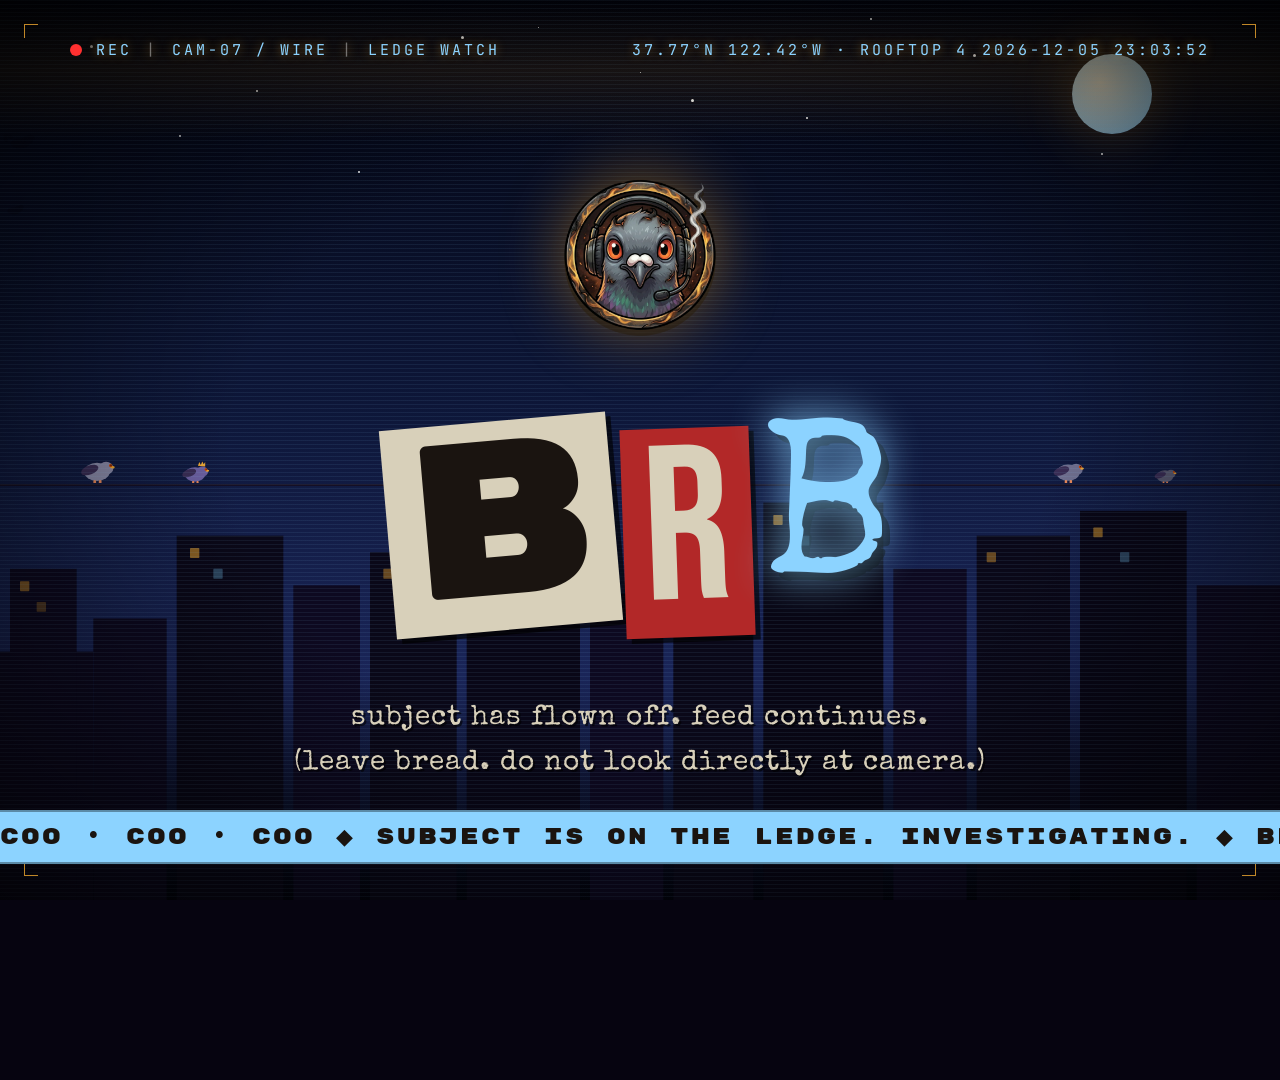
==== obs/02-brb.html @ 82a1c63d "Initial commit: Ledge Watch OBS overlay system Ransom-note/dusk-rooftop surveillance aesthetic for K" ====
<!DOCTYPE html>
<html>
<head>
<meta charset="UTF-8">
<title>KP · BRB</title>
<link rel="stylesheet" href="ledge.css">
</head>
<body class="with-bg">
<div id="root" style="position:absolute;inset:0"></div>
<script src="ledge.js"></script>
<script>
  const root = document.getElementById('root');
  LedgeWatch.rooftop(root);
  LedgeWatch.topStrip(root);
  LedgeWatch.typo(root, 'BRB', [
    'subject has flown off. feed continues.',
    '(leave bread. do not look directly at camera.)',
  ], { logo: 'assets/logo.png' });
  LedgeWatch.ticker(root);
</script>
</body>
</html>
---- obs/ledge.css ----
/* KrispyPidgeon · Ledge Watch overlay system
   Shared CSS — used by every scene HTML in /obs/. Lives alongside obs/ledge.js.
   All scenes are 1920×1080, transparent OBS browser sources. */

@import url('https://fonts.googleapis.com/css2?family=Bebas+Neue&family=Barlow+Condensed:wght@400;500;600;700;800&family=JetBrains+Mono:wght@400;500;700&family=Rubik+Mono+One&family=Special+Elite&display=swap');

:root {
  /* DUSK (default) — purple dusk + amber */
  --sky1: #060410;
  --sky2: #2a1858;
  --sky3: #3d2060;
  --paper: #e8dfc6;
  --ink: #1a1410;
  --stamp: #c43020;
  --hl: #f0a830;
  --muted: #8870c0;
  --crumb: #c49040;
  --crumb-d: #6b4820;
  --scanline: rgba(240,168,48,0.08);
}

/* DAWN — warm burgundy / rust / gold. Used 04:00–10:00 local. */
:root[data-palette="dawn"] {
  --sky1: #160810;
  --sky2: #5a1f3a;
  --sky3: #8a3540;
  --paper: #eadfbc;
  --stamp: #a02010;
  --hl: #ffb84a;
  --muted: #e08a8a;
  --crumb: #c68038;
  --crumb-d: #6b3820;
  --scanline: rgba(255,184,74,0.08);
}

/* MIDNIGHT — deep navy + icy cyan. Used 19:00–04:00 local. */
:root[data-palette="midnight"] {
  --sky1: #02030d;
  --sky2: #0d1638;
  --sky3: #1a2558;
  --paper: #d8d0ba;
  --stamp: #b22828;
  --hl: #8cd3ff;
  --muted: #5570b0;
  --crumb: #6faad0;
  --crumb-d: #2a4870;
  --scanline: rgba(140,211,255,0.08);
}

* { box-sizing: border-box; margin: 0; padding: 0; }
html, body {
  width: 1920px; height: 1080px;
  background: transparent;                 /* OBS browser source transparency */
  color: #e8e4f0;
  font-family: 'Barlow Condensed', sans-serif;
  overflow: hidden;
}
body.with-bg { background: #060410; }      /* full-screen scenes only */

/* ---------- Rooftop background (reused on starting/brb/ending full-screen) ---------- */
.rooftop {
  position: absolute; inset: 0; overflow: hidden;
  background: linear-gradient(180deg, var(--sky1) 0%, var(--sky2) 45%, var(--sky3) 75%, var(--sky1) 100%);
}
.rooftop .moon {
  position: absolute; top: 6%; right: 10%; width: 80px; height: 80px;
  background: radial-gradient(circle at 35% 35%, #fff8e0, var(--hl));
  border-radius: 50%;
  box-shadow: 0 0 50px rgba(240,168,48,0.33), 0 0 120px rgba(240,168,48,0.13);
  opacity: 0.85;
}
.rooftop .star { position: absolute; background: #fff; border-radius: 50%; animation: kp-blink 3s ease-in-out infinite; }
.rooftop .wire { position: absolute; bottom: 46%; left: 0; right: 0; height: 2px; background: #150f24; }
.rooftop .pigeon-row { position: absolute; bottom: 46%; left: 0; right: 0; }
.rooftop .pigeon-row > div { position: absolute; bottom: 0; transform-origin: bottom center; animation: kp-bob 1s ease-in-out infinite; }
.rooftop svg.skyline { position: absolute; bottom: 0; left: 0; width: 100%; height: 46%; }

/* scanlines + rolling scan */
.scanlines {
  position: absolute; inset: 0; pointer-events: none;
  background: repeating-linear-gradient(0deg, transparent 0px, transparent 3px, var(--scanline) 3px, var(--scanline) 4px);
}
.scan-band {
  position: absolute; left: 0; right: 0; height: 140px; top: 0; pointer-events: none;
  background: linear-gradient(180deg, transparent, rgba(240,168,48,0.10), transparent);
  animation: kp-scan 11s linear infinite;
}
.vignette {
  position: absolute; inset: 0; pointer-events: none;
  background: radial-gradient(ellipse at center, transparent 45%, rgba(0,0,0,0.75) 100%);
}
.cctv-corner { position: absolute; opacity: 0.8; }
.cctv-corner svg { display: block; }

/* ---------- Top strip (REC / CAM / timestamp) ---------- */
.top-strip {
  position: absolute; top: 40px; left: 70px; right: 70px;
  display: flex; justify-content: space-between; align-items: center;
  font-family: 'JetBrains Mono'; font-size: 15px; letter-spacing: 3px;
  color: var(--hl); text-shadow: 0 0 10px rgba(240,168,48,0.55);
  z-index: 40;
}
.top-strip .rec-dot {
  width: 12px; height: 12px; background: #ff3030; border-radius: 50%;
  animation: kp-red-blink 1s ease-in-out infinite;
}
.top-strip > div { display: flex; align-items: center; gap: 14px; }
.top-strip .sep { color: rgba(255,255,255,0.4); }

/* ---------- Goal bar (paper slip with crumb pile) ---------- */
.goal {
  position: absolute; bottom: 150px; left: 40px; width: 560px;
  background: var(--paper); color: var(--ink);
  padding: 16px 20px 14px;
  box-shadow: 5px 5px 0 rgba(0,0,0,0.55), 0 0 0 2px rgba(0,0,0,0.3);
  transform: rotate(-1.2deg);
  font-family: 'Special Elite';
  z-index: 30;
}
.goal .stamp {
  position: absolute; top: -14px; right: -12px;
  background: var(--stamp); color: var(--paper); padding: 6px 14px;
  font-family: 'JetBrains Mono'; font-size: 12px; letter-spacing: 3px; font-weight: 700;
  transform: rotate(6deg); box-shadow: 2px 2px 0 rgba(0,0,0,0.3);
}
.goal .head { display: flex; justify-content: space-between; align-items: flex-start; gap: 12px; margin-bottom: 8px; }
.goal .head .title { font-size: 26px; font-weight: 700; line-height: 1.1; flex: 1; }
.goal .head .pct { font-family: 'Rubik Mono One'; font-size: 30px; color: var(--stamp); }
.goal .head .pct .den { font-size: 17px; opacity: 0.6; }
.goal .caption { font-size: 15px; letter-spacing: 1px; margin-top: 4px; margin-bottom: 12px; }
.goal .track {
  position: relative; height: 68px; border-top: 2px dashed var(--ink); padding-top: 6px;
}
.goal .crumb {
  position: absolute;
  border-radius: 40% 60% 50% 40%;
  transition: all 0.6s cubic-bezier(.2,1.4,.4,1);
}
.goal .crumb.on  { background: var(--crumb); border: 1px solid var(--crumb-d); box-shadow: 1px 1px 0 rgba(0,0,0,0.4); }
.goal .crumb.off { background: transparent; border: 1px dashed rgba(26,20,16,0.33); }
.goal .peck {
  position: absolute; bottom: 0;
  animation: kp-waddle 0.8s ease-in-out infinite;
  transform-origin: bottom center;
  transition: left 0.6s cubic-bezier(.2,1.4,.4,1);
}
.goal .foot { display: flex; justify-content: space-between; margin-top: 6px; font-size: 13px; opacity: 0.75; }

/* ---------- Alert (ransom-note paper card) ---------- */
.alert-host {
  position: absolute; top: 140px; right: 48px; z-index: 60;
  pointer-events: none;
}
.alert {
  background: var(--paper); color: var(--ink);
  padding: 20px 28px;
  box-shadow: 6px 6px 0 rgba(0,0,0,0.6), 0 0 0 2px rgba(0,0,0,0.3);
  transform: rotate(2deg);
  max-width: 520px; position: relative;
  animation: kp-alert-in 0.55s cubic-bezier(.2,1.3,.4,1) both;
}
.alert .badge {
  position: absolute; top: -18px; left: -16px;
  background: var(--stamp); color: var(--paper); padding: 8px 14px;
  font-family: 'JetBrains Mono'; font-size: 12px; letter-spacing: 3px; font-weight: 700;
  transform: rotate(-8deg); box-shadow: 3px 3px 0 rgba(0,0,0,0.3);
}
.alert .name {
  font-family: 'Rubik Mono One'; font-size: 34px; letter-spacing: 1px; line-height: 1.1;
  display: flex; flex-wrap: wrap; gap: 6px;
}
.alert .name span { display: inline-block; }
.alert .msg { font-family: 'Special Elite'; font-size: 18px; margin-top: 10px; letter-spacing: 0.5px; }
.alert .msg b { background: var(--hl); color: var(--ink); padding: 0 6px; font-weight: 400; }
.alert .meta { font-family: 'JetBrains Mono'; font-size: 11px; letter-spacing: 3px; margin-top: 10px; opacity: 0.6; }

/* ---------- Timer (little paper slip) ---------- */
.timer {
  position: absolute; top: 140px; right: 70px; z-index: 35;
  background: var(--paper); color: var(--ink);
  padding: 10px 16px;
  font-family: 'JetBrains Mono';
  box-shadow: 3px 3px 0 rgba(0,0,0,0.55);
  transform: rotate(1deg);
}
.timer .lbl { font-size: 11px; letter-spacing: 4px; opacity: 0.6; }
.timer .val { font-size: 30px; letter-spacing: 3px; font-weight: 700; }

/* ---------- Chat panel ---------- */
.chat {
  position: absolute; right: 32px; bottom: 250px; width: 420px;
  background: rgba(10,8,20,0.78);
  backdrop-filter: blur(6px);
  border: 1px dashed var(--hl);
  padding: 14px 16px;
  font-family: 'JetBrains Mono'; font-size: 14px;
  z-index: 30;
}
.chat .hdr { font-size: 12px; letter-spacing: 3px; color: var(--hl); margin-bottom: 8px; font-weight: 700; }
.chat .msg { margin-bottom: 4px; letter-spacing: 0.3px; animation: kp-chat-in 0.25s ease-out both; word-break: break-word; }
.chat .msg .u { font-weight: 700; }
.chat .msg .sep { color: rgba(255,255,255,0.4); margin: 0 6px; }
.chat .msg .c { color: #e8dfc6; }

/* ---------- Webcam frame (CCTV-styled) ---------- */
.cam {
  position: absolute; z-index: 25;
  background: radial-gradient(ellipse at center, var(--sky2), var(--sky1));
  border: 3px solid var(--hl);
  box-shadow: 0 0 40px rgba(240,168,48,0.4), inset 0 0 60px rgba(0,0,0,0.8);
  animation: kp-cam-flicker 6s infinite;
  overflow: hidden;
}
.cam svg.silhouette { position: absolute; inset: 0; width: 100%; height: 100%; opacity: 0.45; }
.cam .corner { position: absolute; }
.cam .lbl { position: absolute; top: 12px; left: 14px; font-family: 'JetBrains Mono'; font-size: 12px; letter-spacing: 3px; color: var(--hl); text-shadow: 0 0 8px rgba(240,168,48,0.8); }
.cam .rec  { position: absolute; top: 12px; right: 14px; display: flex; align-items: center; gap: 6px; font-family: 'JetBrains Mono'; font-size: 11px; letter-spacing: 2px; color: #ff4040; }
.cam .rec-dot { width: 8px; height: 8px; background: #ff4040; border-radius: 50%; animation: kp-red-blink 1.3s ease-in-out infinite; }
.cam .plate {
  position: absolute; bottom: -16px; left: 50%; transform: translateX(-50%) rotate(-2deg);
  background: var(--paper); color: var(--ink); padding: 6px 16px;
  font-family: 'Rubik Mono One'; font-size: 20px; letter-spacing: 2px;
  box-shadow: 3px 3px 0 rgba(0,0,0,0.5); white-space: nowrap;
}
.cam .plate .hl-bg { background: var(--stamp); color: var(--paper); padding: 0 4px; }

/* ---------- Ticker ---------- */
.ticker {
  position: absolute; bottom: 36px; left: 0; right: 0; height: 54px;
  background: var(--hl); color: var(--ink);
  display: flex; align-items: center; overflow: hidden;
  font-family: 'Rubik Mono One'; font-size: 22px; letter-spacing: 2px;
  z-index: 40;
  box-shadow: inset 0 2px 0 rgba(0,0,0,0.35), inset 0 -2px 0 rgba(0,0,0,0.35);
}
.ticker .track { display: flex; white-space: nowrap; animation: kp-ticker 60s linear infinite; will-change: transform; }
.ticker .track span { padding-right: 40px; }

/* ---------- Big ransom-note interstitial text ---------- */
.typo {
  position: absolute; inset: 0; display: flex; align-items: center; justify-content: center; z-index: 20;
}
.typo .inner { text-align: center; }
.typo .logo-mark {
  display: block;
  margin: 0 auto 32px;
  object-fit: contain;
  filter: drop-shadow(0 0 32px rgba(240,168,48,0.45)) drop-shadow(0 6px 0 rgba(0,0,0,0.55));
}
.typo .title { display: inline-flex; gap: 8px; flex-wrap: wrap; justify-content: center; max-width: 1400px; }
.typo .title span {
  font-size: 220px; padding: 0 20px; line-height: 0.95; display: inline-block;
  box-shadow: 5px 5px 0 rgba(0,0,0,0.65);
}
.typo .title .a { font-family: 'Rubik Mono One'; background: var(--paper); color: var(--ink); }
.typo .title .b { font-family: 'Bebas Neue';     background: var(--stamp); color: var(--paper); }
.typo .title .c { font-family: 'Special Elite';  background: transparent; color: var(--hl); box-shadow: none; text-shadow: 0 0 40px var(--hl), 8px 8px 0 rgba(0,0,0,0.6); padding: 0; }
.typo .title .d { font-family: 'Barlow Condensed'; background: var(--paper); color: var(--ink); font-weight: 800; }
.typo .sub { margin-top: 60px; font-family: 'Special Elite'; font-size: 28px; color: var(--paper); letter-spacing: 1px; line-height: 1.6; text-shadow: 2px 2px 0 rgba(0,0,0,0.6); }

/* ---------- Flying silhouette ---------- */
.flyer { position: absolute; left: 0; animation: kp-fly linear infinite; opacity: 0.3; pointer-events: none; }

/* ---------- Keyframes ---------- */
@keyframes kp-fly      { from { transform: translateX(-120px); } to { transform: translateX(2040px); } }
@keyframes kp-bob      { 0%,100% { transform: rotate(-3deg); } 50% { transform: rotate(3deg) translateY(-2px); } }
@keyframes kp-waddle   { 0%,100% { transform: rotate(-4deg); } 50% { transform: rotate(4deg) translateY(-3px); } }
@keyframes kp-blink    { 0%,100% { opacity: 0.9; } 50% { opacity: 0.2; } }
@keyframes kp-scan     { 0% { transform: translateY(-100%); } 100% { transform: translateY(100%); } }
@keyframes kp-red-blink{ 0%,100% { opacity: 1; } 50% { opacity: 0.2; } }
@keyframes kp-cam-flicker { 0%, 97%, 100% { opacity: 1; } 98% { opacity: 0.6; } 99% { opacity: 0.9; } }
@keyframes kp-ticker   { from { transform: translateX(0); } to { transform: translateX(-50%); } }
@keyframes kp-alert-in { 0% { transform: translateX(-60%) rotate(-4deg); opacity: 0; } 60% { transform: translateX(0) rotate(2.5deg); opacity: 1; } 100% { transform: translateX(0) rotate(2deg); opacity: 1; } }
@keyframes kp-chat-in  { 0% { transform: translateX(-12px); opacity: 0; } 100% { transform: translateX(0); opacity: 1; } }
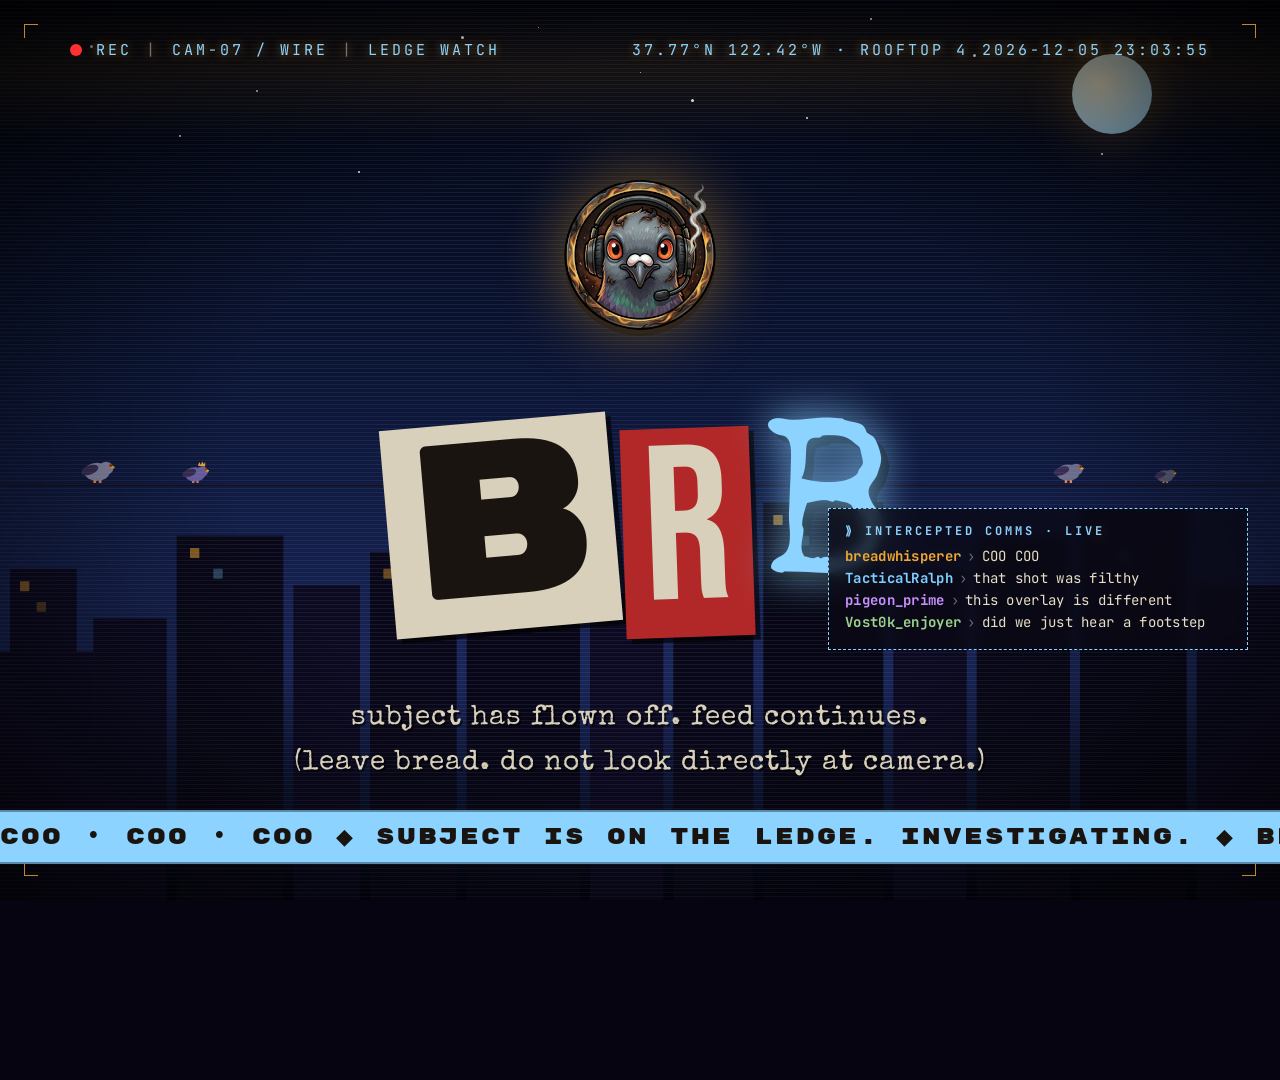
==== commit 4ae29956: "Add live chat to Starting Soon / BRB / Ending Community stays visible during pre-stream, breaks, and" ====
--- a/obs/02-brb.html
+++ b/obs/02-brb.html
@@ -9,6 +9,12 @@
 <div id="root" style="position:absolute;inset:0"></div>
 <script src="ledge.js"></script>
 <script>
+  const qs = new URLSearchParams(location.search);
+  // URL params:
+  //   channel — Twitch channel for live chat (community stays visible during breaks)
+  //   sim     — set to 0 to disable sim chat when no channel provided
+  const channel = qs.get('channel') || '';
+
   const root = document.getElementById('root');
   LedgeWatch.rooftop(root);
   LedgeWatch.topStrip(root);
@@ -16,6 +22,12 @@
     'subject has flown off. feed continues.',
     '(leave bread. do not look directly at camera.)',
   ], { logo: 'assets/logo.png' });
+
+  // Chat — keeps community alive during the break
+  const simulate = channel ? false : (qs.get('sim') !== '0');
+  const chat = LedgeWatch.chat(root, { simulate });
+  if (channel) LedgeWatch.twitchChat(channel, (m) => chat.add(m));
+
   LedgeWatch.ticker(root);
 </script>
 </body>
--- a/obs/ledge.css
+++ b/obs/ledge.css
@@ -109,27 +109,27 @@
 
 /* ---------- Goal bar (paper slip with crumb pile) ---------- */
 .goal {
-  position: absolute; bottom: 150px; left: 40px; width: 560px;
+  position: absolute; bottom: 150px; left: 40px; width: 380px;
   background: var(--paper); color: var(--ink);
-  padding: 16px 20px 14px;
-  box-shadow: 5px 5px 0 rgba(0,0,0,0.55), 0 0 0 2px rgba(0,0,0,0.3);
+  padding: 10px 14px 10px;
+  box-shadow: 4px 4px 0 rgba(0,0,0,0.55), 0 0 0 2px rgba(0,0,0,0.3);
   transform: rotate(-1.2deg);
   font-family: 'Special Elite';
   z-index: 30;
 }
 .goal .stamp {
-  position: absolute; top: -14px; right: -12px;
-  background: var(--stamp); color: var(--paper); padding: 6px 14px;
-  font-family: 'JetBrains Mono'; font-size: 12px; letter-spacing: 3px; font-weight: 700;
+  position: absolute; top: -10px; right: -10px;
+  background: var(--stamp); color: var(--paper); padding: 3px 8px;
+  font-family: 'JetBrains Mono'; font-size: 9px; letter-spacing: 2px; font-weight: 700;
   transform: rotate(6deg); box-shadow: 2px 2px 0 rgba(0,0,0,0.3);
 }
-.goal .head { display: flex; justify-content: space-between; align-items: flex-start; gap: 12px; margin-bottom: 8px; }
-.goal .head .title { font-size: 26px; font-weight: 700; line-height: 1.1; flex: 1; }
-.goal .head .pct { font-family: 'Rubik Mono One'; font-size: 30px; color: var(--stamp); }
-.goal .head .pct .den { font-size: 17px; opacity: 0.6; }
-.goal .caption { font-size: 15px; letter-spacing: 1px; margin-top: 4px; margin-bottom: 12px; }
+.goal .head { display: flex; justify-content: space-between; align-items: flex-start; gap: 10px; margin-bottom: 4px; }
+.goal .head .title { font-size: 17px; font-weight: 700; line-height: 1.05; flex: 1; letter-spacing: 0.5px; }
+.goal .head .pct { font-family: 'Rubik Mono One'; font-size: 22px; color: var(--stamp); line-height: 1; }
+.goal .head .pct .den { font-size: 12px; opacity: 0.6; }
+.goal .caption { font-size: 11px; letter-spacing: 0.5px; margin-top: 2px; margin-bottom: 8px; opacity: 0.85; }
 .goal .track {
-  position: relative; height: 68px; border-top: 2px dashed var(--ink); padding-top: 6px;
+  position: relative; height: 40px; border-top: 2px dashed var(--ink); padding-top: 4px;
 }
 .goal .crumb {
   position: absolute;
@@ -144,7 +144,7 @@
   transform-origin: bottom center;
   transition: left 0.6s cubic-bezier(.2,1.4,.4,1);
 }
-.goal .foot { display: flex; justify-content: space-between; margin-top: 6px; font-size: 13px; opacity: 0.75; }
+.goal .foot { display: flex; justify-content: space-between; margin-top: 4px; font-size: 10px; opacity: 0.75; gap: 8px; }
 
 /* ---------- Alert (ransom-note paper card) ---------- */
 .alert-host {
@@ -233,7 +233,7 @@
   z-index: 40;
   box-shadow: inset 0 2px 0 rgba(0,0,0,0.35), inset 0 -2px 0 rgba(0,0,0,0.35);
 }
-.ticker .track { display: flex; white-space: nowrap; animation: kp-ticker 60s linear infinite; will-change: transform; }
+.ticker .track { display: flex; white-space: nowrap; animation: kp-ticker 160s linear infinite; will-change: transform; }
 .ticker .track span { padding-right: 40px; }
 
 /* ---------- Big ransom-note interstitial text ---------- */
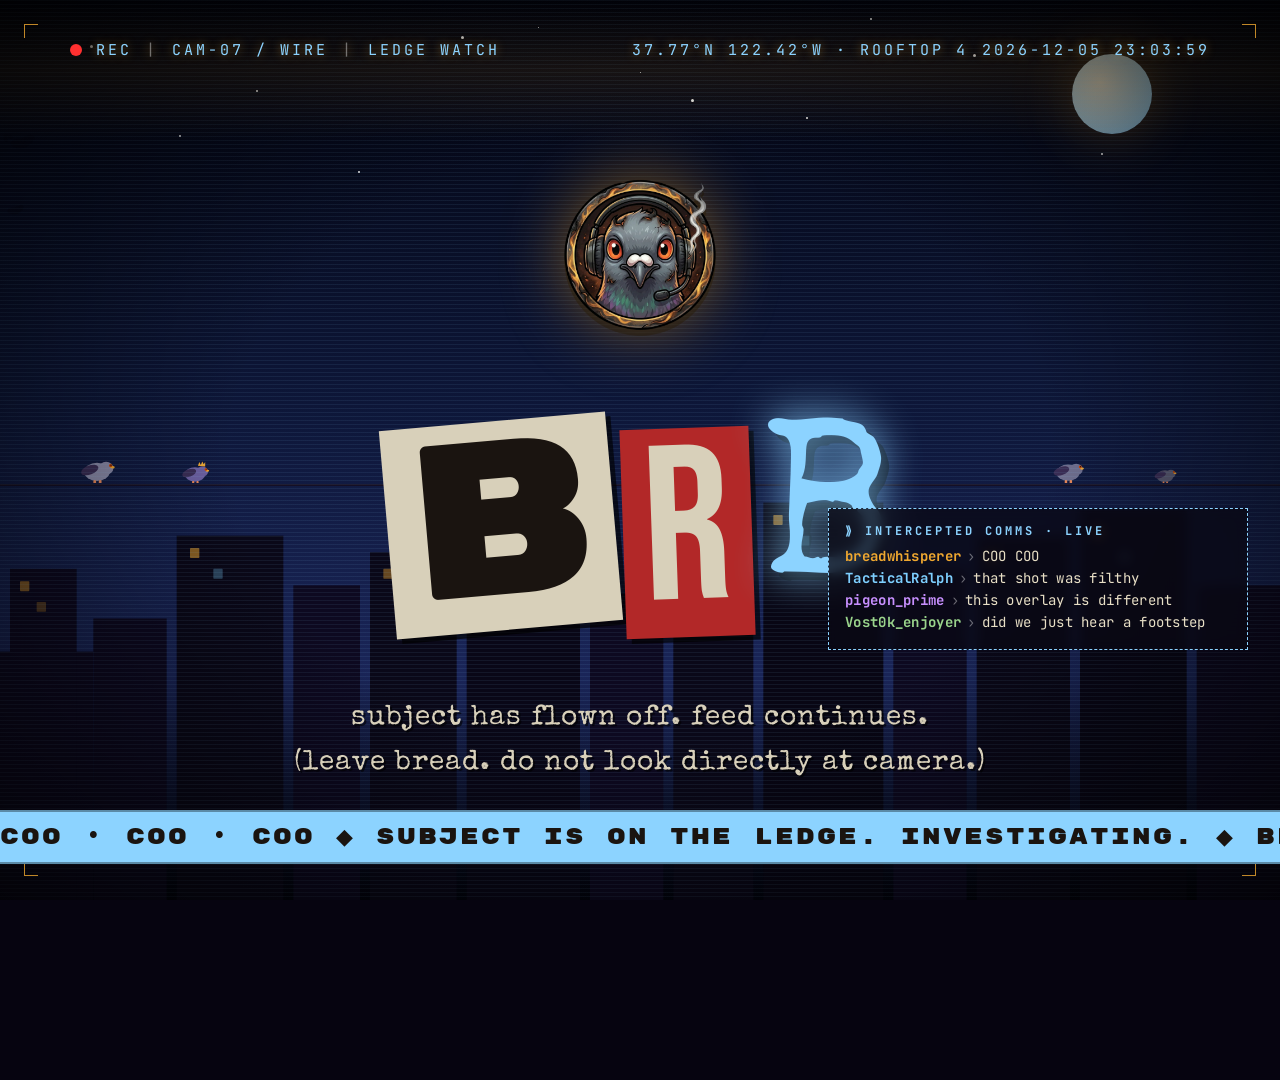
==== commit c0d498bb: "Add alerts to Starting Soon / BRB / Ending SE events now pop alerts on all community scenes, not jus" ====
--- a/obs/02-brb.html
+++ b/obs/02-brb.html
@@ -28,7 +28,19 @@
   const chat = LedgeWatch.chat(root, { simulate });
   if (channel) LedgeWatch.twitchChat(channel, (m) => chat.add(m));
 
+  // Alerts — mid-break subs/follows/raids still pop
+  const alertHost = LedgeWatch.alertHost(root);
+
   LedgeWatch.ticker(root);
+  LedgeWatch.bind({ alertHost, chat });
+
+  window.LedgeWatch_test = {
+    follow: () => alertHost.fire({ type: 'follow', name: 'flock_boss',     msg: 'followed the flock' }),
+    sub:    () => alertHost.fire({ type: 'sub',    name: 'breadwhisperer', amount: 'Tier 3 · 6mo', msg: 'resubbed · 6 months deep' }),
+    bits:   () => alertHost.fire({ type: 'bits',   name: 'TacticalRalph',  amount: '500 bits',     msg: 'tossed 500 bits' }),
+    donate: () => alertHost.fire({ type: 'donate', name: 'anonymous',      amount: '£25.00',       msg: 'buy yourself a sandwich' }),
+    raid:   () => alertHost.fire({ type: 'raid',   name: 'Vost0k_stream',  amount: '42 raiders',   msg: 'raiding with 42' }),
+  };
 </script>
 </body>
 </html>
